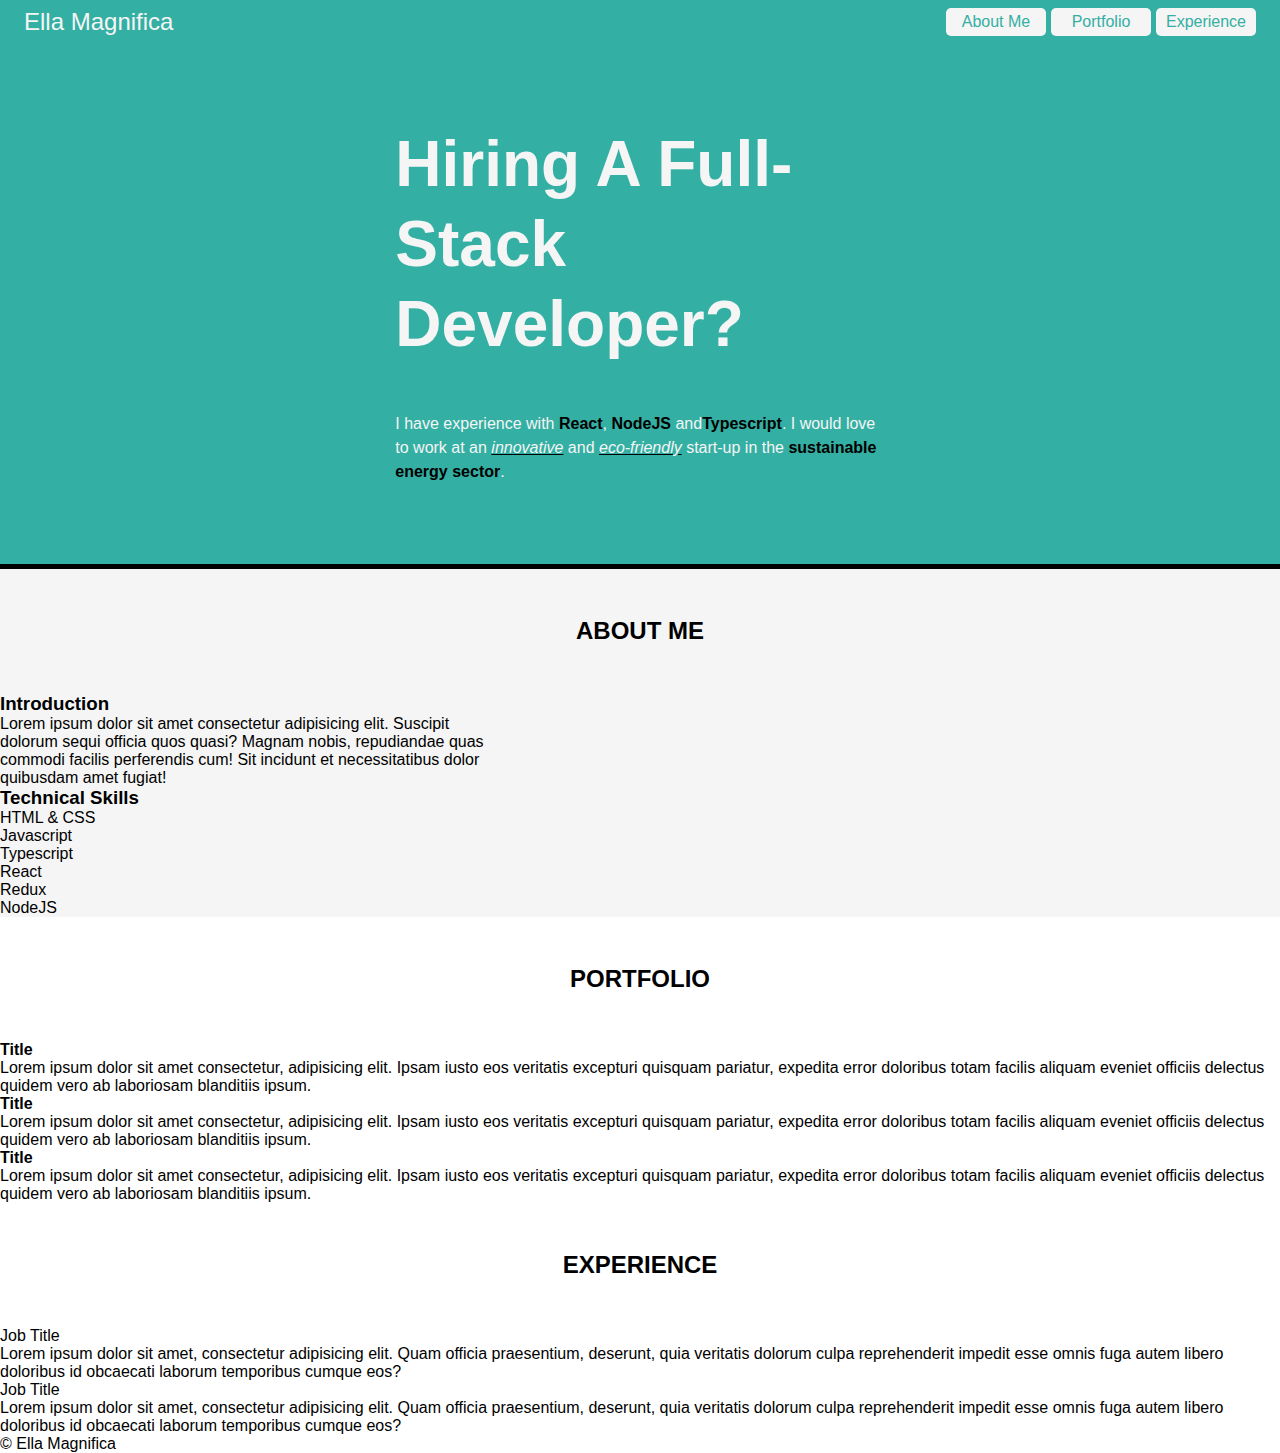
==== index.html @ ddaa3879 "Created header" ====
<!DOCTYPE html>
<html lang="en">
  <head>
    <meta charset="UTF-8" />
    <meta name="viewport" content="width=device-width, initial-scale=1.0" />
    <meta http-equiv="X-UA-Compatible" content="ie=edge" />
    <link rel="stylesheet" href="style.css">
    <title>Full Stack Portfolio</title>
  </head>
  <body>
    <header>
      <p class="name">Ella Magnifica</p>
      <nav>
        <div class="nav-element"><p class="main-nav-element"><a href="#" class="main-nav">About Me</a></p></div>
        <div class="nav-element"><p class="main-nav-element"><a href="#" class="main-nav">Portfolio</a></p></div>
        <div class="nav-element"><p class="main-nav-element"><a href="#" class="main-nav">Experience</a></p></div>
      </nav>
    </header>
    <main>
      <div class="header-center">
      <h1>Hiring A Full-Stack Developer?</h1>
      <p class="statement">
        I have experience with
        <strong>React</strong>,
        <strong>NodeJS</strong> and<strong>Typescript</strong>. I would love to
        work at an <em>innovative</em> and <em> eco-friendly</em> start-up in the
        <strong>sustainable energy sector</strong>.
      </p>
    </div>
    </main>
    <section class="about-me">
      <h2>ABOUT ME</h2>
      <div class="intro">
        <h3>Introduction</h3>
        <p class="intro-text">
          Lorem ipsum dolor sit amet consectetur adipisicing elit. Suscipit
          dolorum sequi officia quos quasi? Magnam nobis, repudiandae quas commodi
          facilis perferendis cum! Sit incidunt et necessitatibus dolor quibusdam
          amet fugiat!
        </p>
      </div>
      <h3>Technical Skills</h3>
      <ul>
        <li>HTML & CSS</li>
        <li>Javascript</li>
        <li>Typescript</li>

        <li>React</li>
        <li>Redux</li>
        <li>NodeJS</li>
      </ul>
    </section>
    <section class="portfolio">
      <h2>PORTFOLIO</h2>
      <div class="project1">
        <h4>Title</h4>
        <p class="project-info">
          Lorem ipsum dolor sit amet consectetur, adipisicing elit. Ipsam iusto
          eos veritatis excepturi quisquam pariatur, expedita error doloribus
          totam facilis aliquam eveniet officiis delectus quidem vero ab
          laboriosam blanditiis ipsum.
        </p>
        <a href="#" class="project-link"></a>
        <a href="#" class="github-link"></a>
      </div>

      <div class="project2">
        <h4>Title</h4>
        <p class="project-info">
          Lorem ipsum dolor sit amet consectetur, adipisicing elit. Ipsam iusto
          eos veritatis excepturi quisquam pariatur, expedita error doloribus
          totam facilis aliquam eveniet officiis delectus quidem vero ab
          laboriosam blanditiis ipsum.
        </p>
        <a href="#" class="project-link"></a>
        <a href="#" class="github-link"></a>
      </div>
      <div class="project3">
        <h4>Title</h4>
        <p class="project-info">
          Lorem ipsum dolor sit amet consectetur, adipisicing elit. Ipsam iusto
          eos veritatis excepturi quisquam pariatur, expedita error doloribus
          totam facilis aliquam eveniet officiis delectus quidem vero ab
          laboriosam blanditiis ipsum.
        </p>
        <a href="#" class="project-link"></a>
        <a href="#" class="github-link"></a>
      </div>
    </section>
    <section class="experience">
      <h2>EXPERIENCE</h2>
      <p class="job-title">Job Title</p>
      <p class="job-info">
        Lorem ipsum dolor sit amet, consectetur adipisicing elit. Quam officia
        praesentium, deserunt, quia veritatis dolorum culpa reprehenderit
        impedit esse omnis fuga autem libero doloribus id obcaecati laborum
        temporibus cumque eos?
      </p>
      <p class="job-title">Job Title</p>
      <p class="job-info">
        Lorem ipsum dolor sit amet, consectetur adipisicing elit. Quam officia
        praesentium, deserunt, quia veritatis dolorum culpa reprehenderit
        impedit esse omnis fuga autem libero doloribus id obcaecati laborum
        temporibus cumque eos?
      </p>
    </section>
    <footer>
      &#169 Ella Magnifica

    </footer>
  </body>
</html>
---- style.css ----
* {
  margin: 0;
  padding: 0;
  box-sizing: border-box;
}

body {
  min-height: 100vh;
  font-family: sans-serif;
}

header {
  background-color: rgb(51, 175, 163);
  color: whitesmoke;
  display: grid;
  grid-template-columns: 200px 1fr;
  grid-gap: 10px;
}

header p.name {
  padding: 0.5rem;
  margin-left: 1rem;
  font-size: 1.5rem;
}

header nav {
  display: grid;
  grid-template-columns: 100px 100px 100px;
  justify-content: right;
  padding: 0.5rem;
  margin-right: 1rem;
  grid-gap: 5px;
}

header nav .nav-element {
  display: inline-block;
  background-color: whitesmoke;
  border-radius: 5px;
}

header nav .nav-element p.main-nav-element {
  text-align: center;
}

header nav .nav-element p.main-nav-element a.main-nav {
  display: block;
  text-decoration: none;
  padding: 0.3rem;

  color: rgb(51, 175, 163);
}

main {
  background-color: rgb(51, 175, 163);
  color: whitesmoke;
  border-bottom: 5px black solid;
}

main .header-center {
  margin: auto;
  width: 55ch;
}

main h1 {
  font-size: 4rem;
  line-height: 5rem;
  padding-top: 5rem;
}

main p.statement {
  width: 55ch;
  margin: 3rem 0 5rem 0;
  line-height: 1.5rem;
}

main p.statement strong {
  color: black;
}

main p.statement em {
  text-decoration: underline;
  text-decoration-color: black;
}

section.about-me {
  background-color: whitesmoke;
}

h2 {
  text-align: center;
  padding: 3rem;
}

section.about-me .intro {
  margin: auto;
}

section.about-me .intro h3 {
}

section.about-me .intro .intro-text {
  width: 55ch;
}
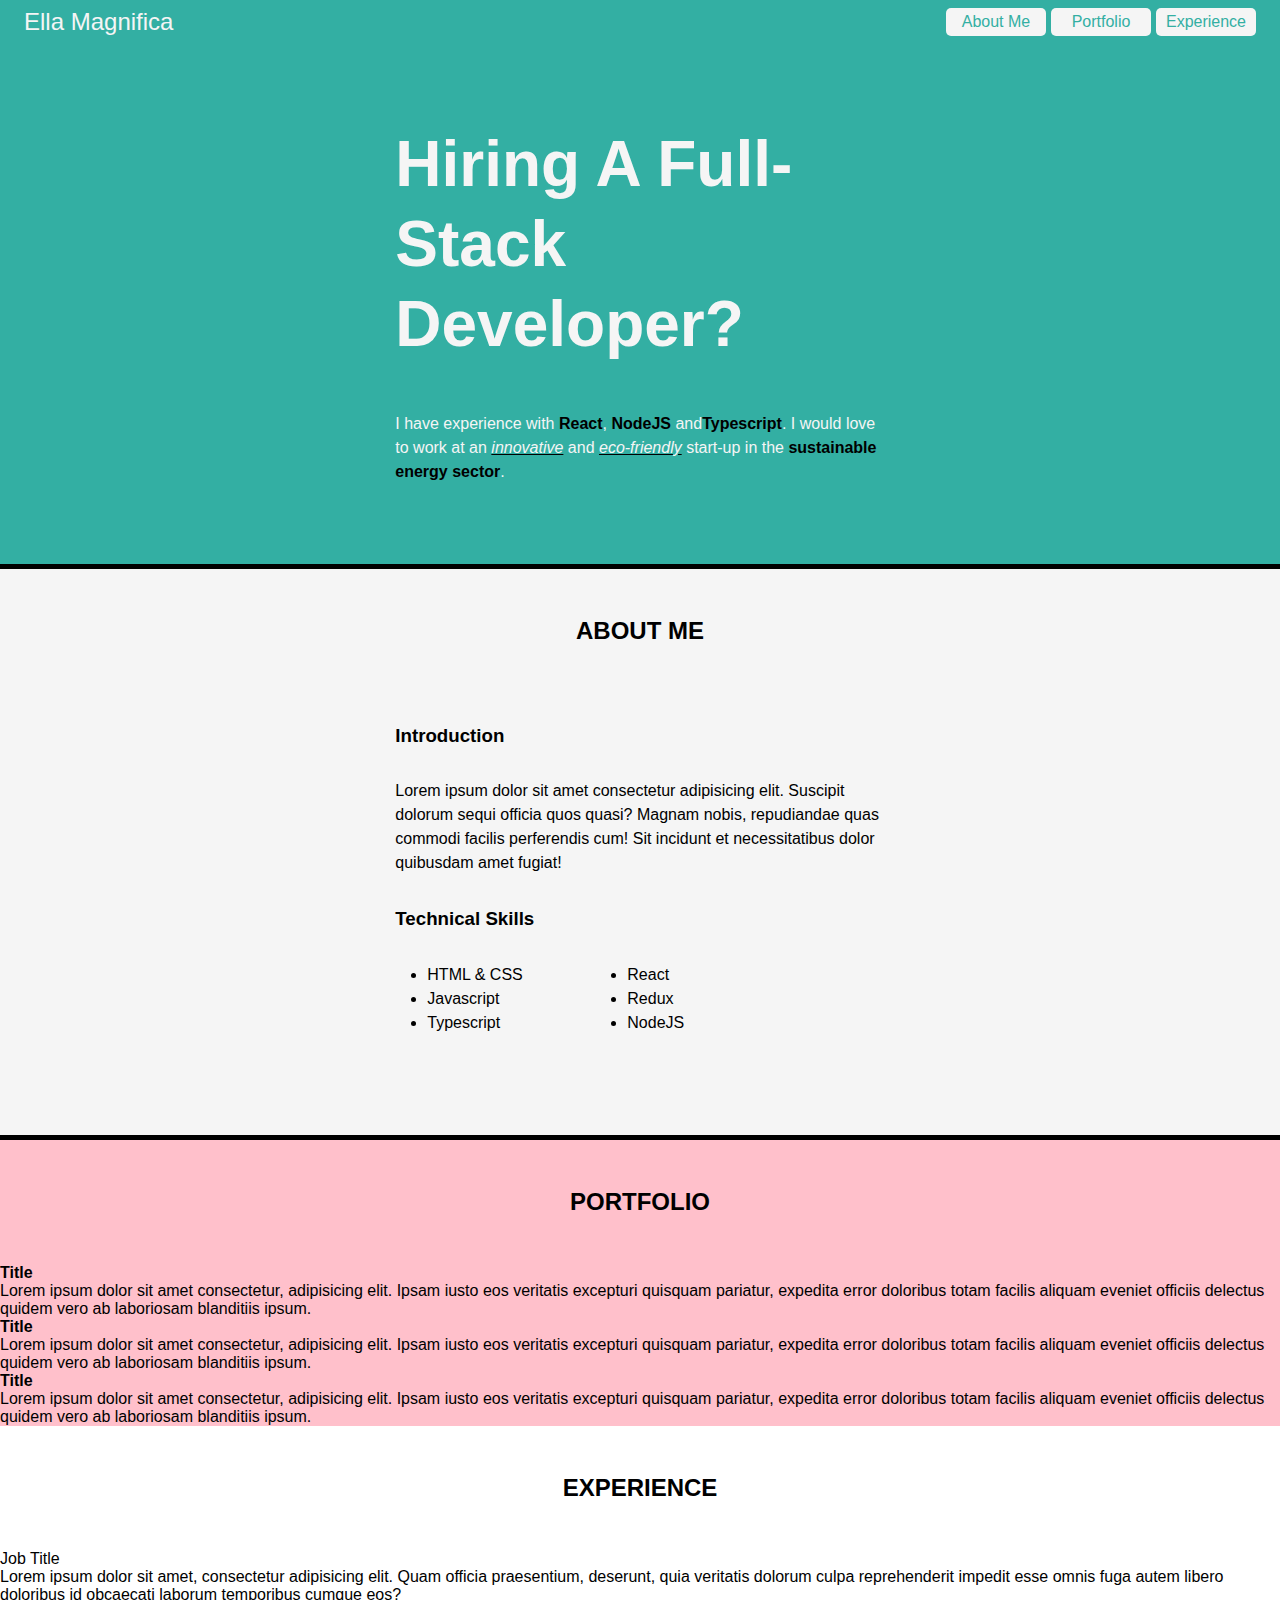
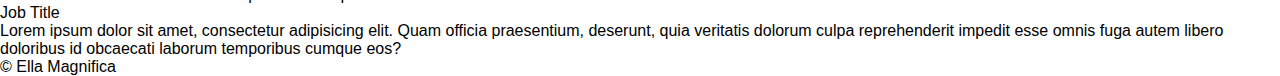
==== commit 0981ab4d: "Completed skills section" ====
--- a/index.html
+++ b/index.html
@@ -39,19 +39,30 @@
           amet fugiat!
         </p>
       </div>
-      <h3>Technical Skills</h3>
-      <ul>
-        <li>HTML & CSS</li>
-        <li>Javascript</li>
-        <li>Typescript</li>
-
-        <li>React</li>
-        <li>Redux</li>
-        <li>NodeJS</li>
-      </ul>
+      <div class="skills">
+        <h3>Technical Skills</h3>
+        <div class="tech-skills-container">
+          <div class="front-end">
+            <ul>
+              <li>HTML & CSS</li>
+              <li>Javascript</li>
+              <li>Typescript</li>
+            </ul>
+          </div>
+          <div class="back-end">
+            <ul>
+              <li>React</li>
+              <li>Redux</li>
+              <li>NodeJS</li>
+            </ul>
+          </div>
+        <div>
+      </div>
+    </div>
     </section>
     <section class="portfolio">
       <h2>PORTFOLIO</h2>
+      <div class="projects">
       <div class="project1">
         <h4>Title</h4>
         <p class="project-info">
@@ -86,6 +97,7 @@
         <a href="#" class="project-link"></a>
         <a href="#" class="github-link"></a>
       </div>
+    </div>
     </section>
     <section class="experience">
       <h2>EXPERIENCE</h2>
--- a/style.css
+++ b/style.css
@@ -8,6 +8,8 @@
   min-height: 100vh;
   font-family: sans-serif;
 }
+
+/* HEADER */
 
 header {
   background-color: rgb(51, 175, 163);
@@ -50,6 +52,8 @@
   color: rgb(51, 175, 163);
 }
 
+/* MAIN */
+
 main {
   background-color: rgb(51, 175, 163);
   color: whitesmoke;
@@ -84,6 +88,7 @@
 
 section.about-me {
   background-color: whitesmoke;
+  border-bottom: solid black 5px;
 }
 
 h2 {
@@ -93,11 +98,33 @@
 
 section.about-me .intro {
   margin: auto;
+  width: 55ch;
 }
 
-section.about-me .intro h3 {
+h3 {
+  margin: 2rem 0 2rem 0;
 }
 
 section.about-me .intro .intro-text {
   width: 55ch;
+  line-height: 1.5rem;
 }
+
+section.about-me .skills {
+  margin: auto;
+  width: 55ch;
+  line-height: 1.5rem;
+}
+
+section.about-me .skills .tech-skills-container {
+  display: grid;
+  grid-template-columns: 100px 100px;
+  grid-gap: 100px;
+  margin-left: 2rem;
+  line-height: 1.5rem;
+}
+
+/* PORTFOLIO */
+section.portfolio {
+  background-color: pink;
+}
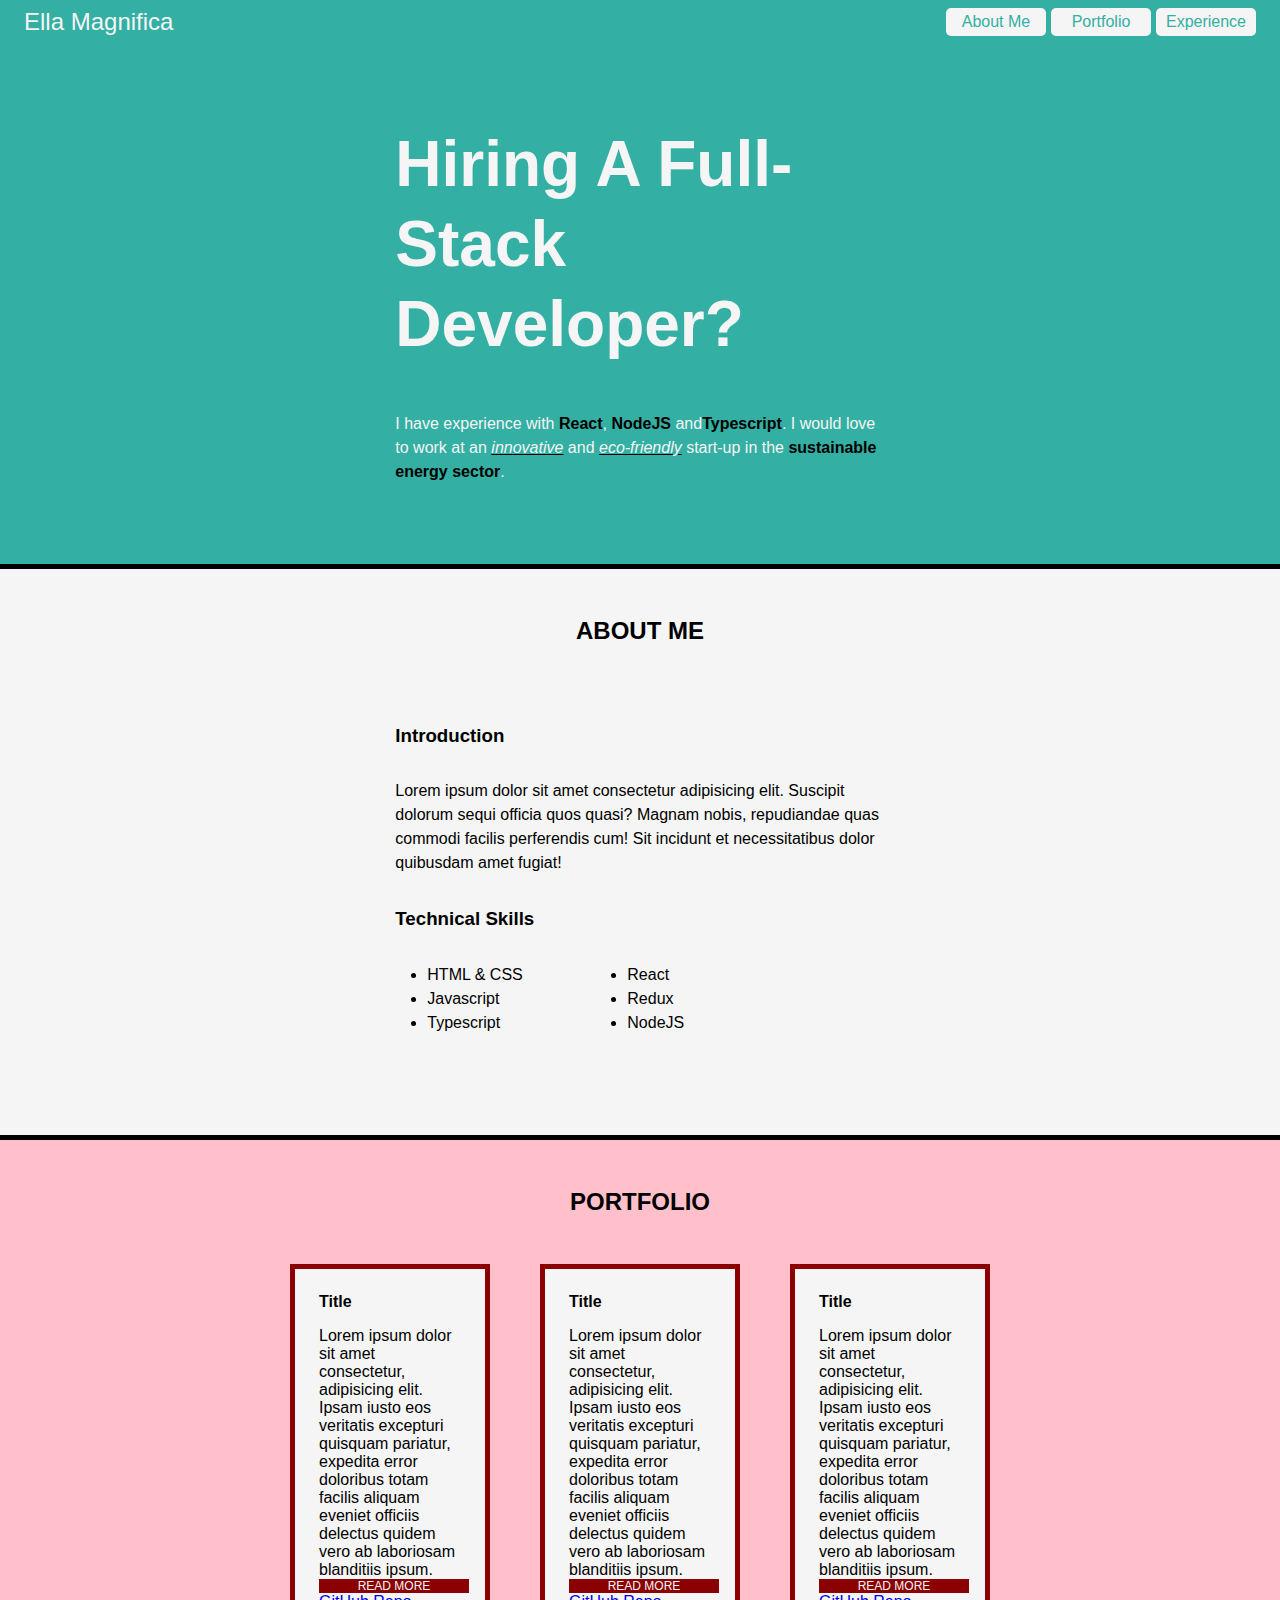
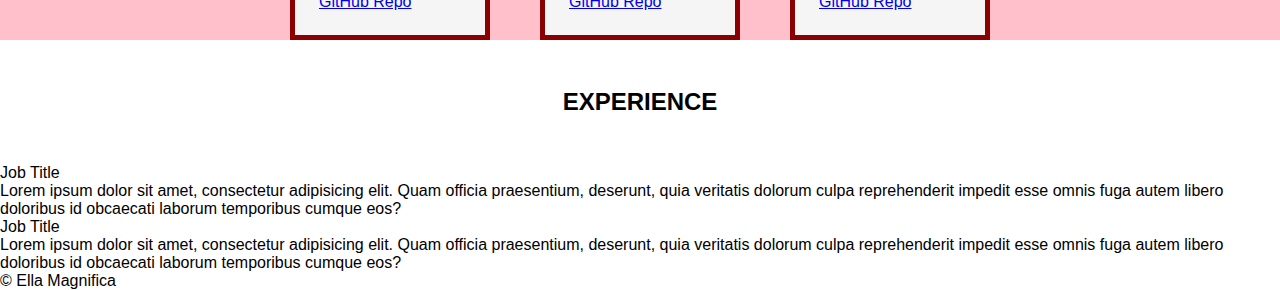
==== commit c6aeb456: "completed projects layout" ====
--- a/index.html
+++ b/index.html
@@ -71,8 +71,8 @@
           totam facilis aliquam eveniet officiis delectus quidem vero ab
           laboriosam blanditiis ipsum.
         </p>
-        <a href="#" class="project-link"></a>
-        <a href="#" class="github-link"></a>
+        <p><a class="project-link" href="#">READ MORE</a></p>
+        <a class="github-link" href="#" >GitHub Repo</a>
       </div>
 
       <div class="project2">
@@ -83,8 +83,8 @@
           totam facilis aliquam eveniet officiis delectus quidem vero ab
           laboriosam blanditiis ipsum.
         </p>
-        <a href="#" class="project-link"></a>
-        <a href="#" class="github-link"></a>
+        <p><a class="project-link" href="#">READ MORE</a></p>
+        <a class="github-link" href="#">GitHub Repo</a>
       </div>
       <div class="project3">
         <h4>Title</h4>
@@ -94,8 +94,8 @@
           totam facilis aliquam eveniet officiis delectus quidem vero ab
           laboriosam blanditiis ipsum.
         </p>
-        <a href="#" class="project-link"></a>
-        <a href="#" class="github-link"></a>
+        <p><a class="project-link" href="#" ">READ MORE</a></p>
+        <a class="github-link" href="#" >GitHub Repo</a>
       </div>
     </div>
     </section>
--- a/style.css
+++ b/style.css
@@ -128,3 +128,41 @@
 section.portfolio {
   background-color: pink;
 }
+
+section.portfolio .projects {
+  display: grid;
+  grid-template-columns: 200px 200px 200px;
+  grid-gap: 50px;
+  margin: auto;
+  width: 700px;
+}
+
+section.portfolio .projects .project1,
+section.portfolio .projects .project2,
+section.portfolio .projects .project3 {
+  border: solid darkred 5px;
+  padding: 1.5rem;
+  background-color: whitesmoke;
+}
+
+h4 {
+  text-align: left;
+  margin-bottom: 1rem;
+}
+
+section.portfolio .projects .project1 p a.project-link,
+section.portfolio .projects .project2 p a.project-link,
+section.portfolio .projects .project3 p a.project-link {
+  text-align: center;
+}
+
+section.portfolio .projects .project1 a.project-link,
+section.portfolio .projects .project2 a.project-link,
+section.portfolio .projects .project3 a.project-link {
+  display: block;
+  width: 150px;
+  background-color: darkred;
+  color: whitesmoke;
+  text-decoration: none;
+  font-size: 0.75rem;
+}
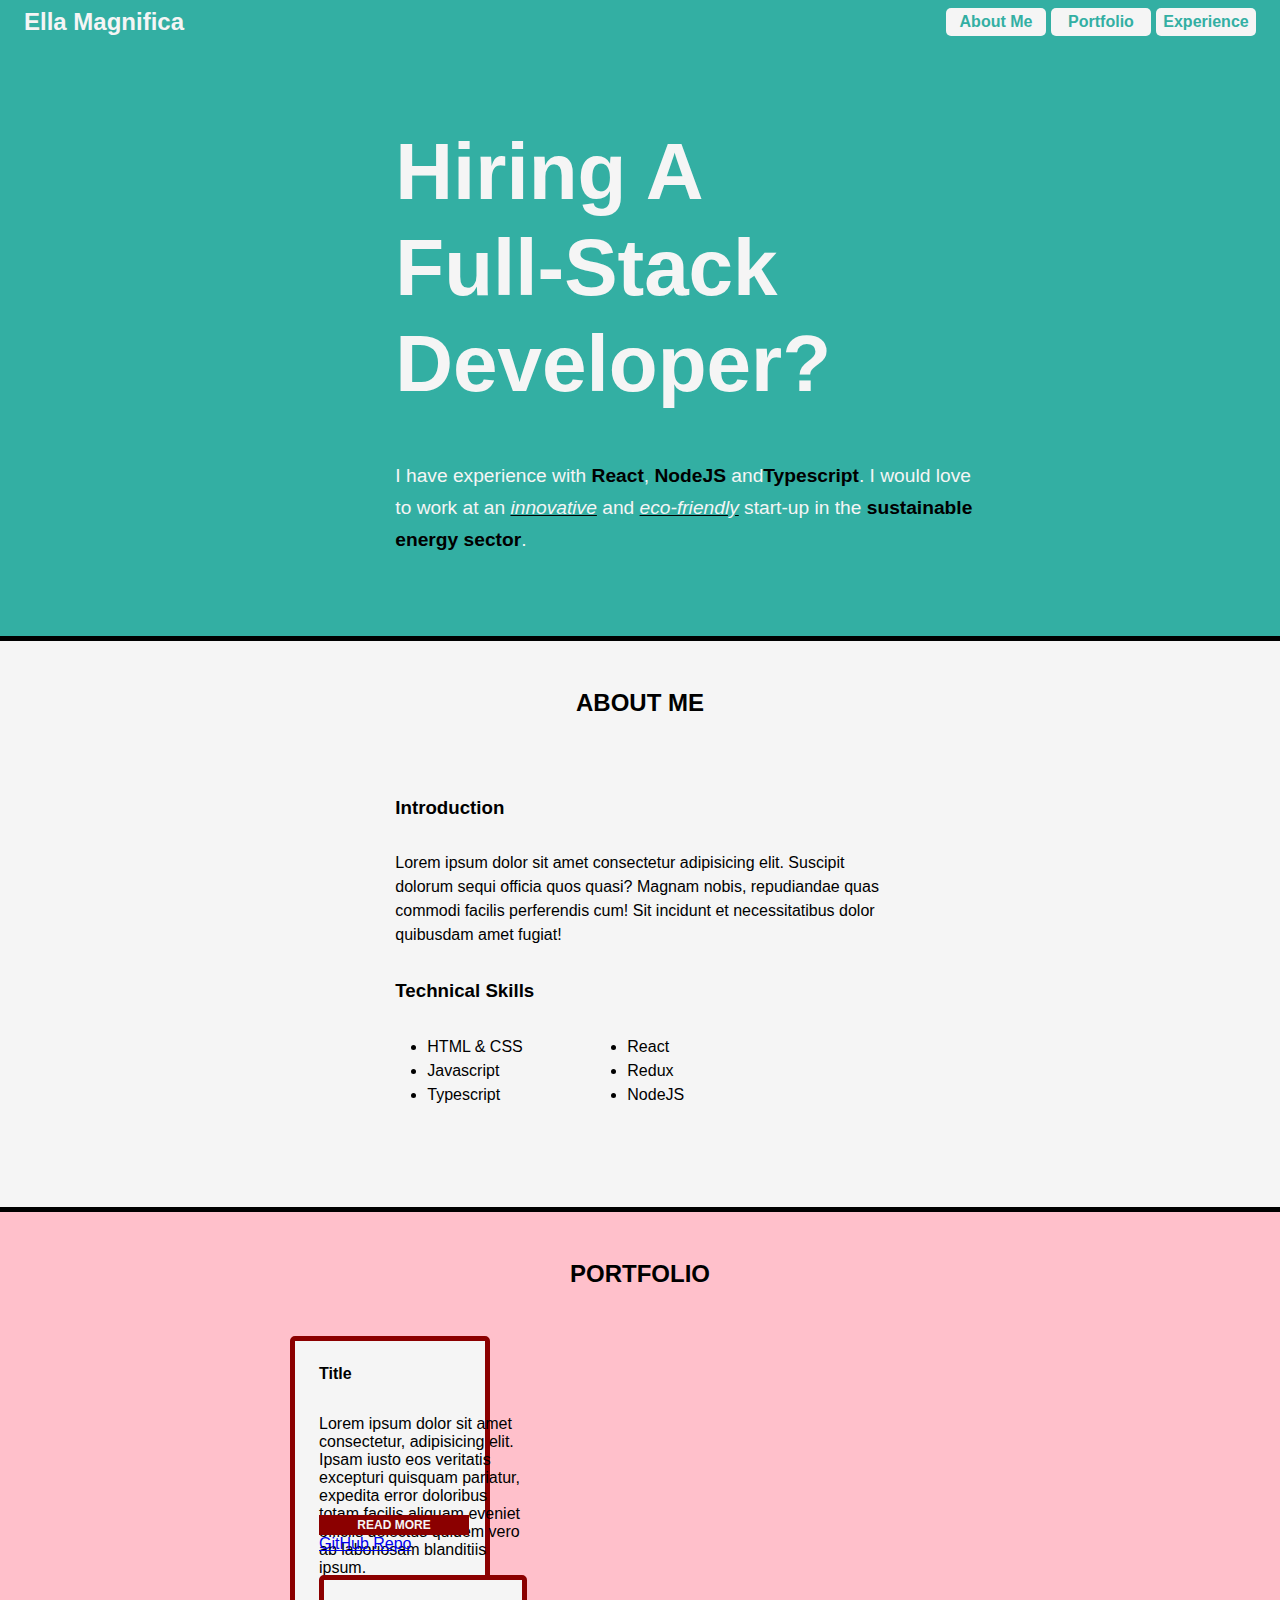
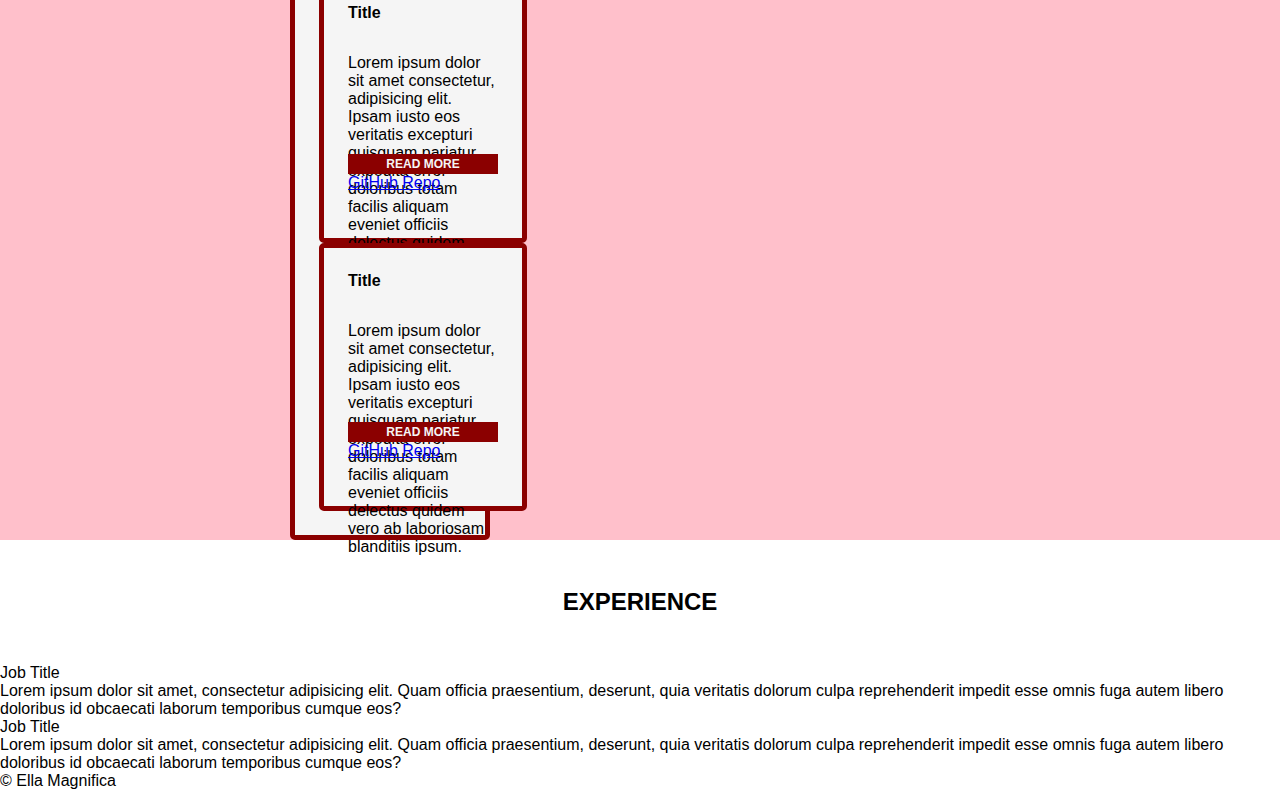
==== commit 65f2ead5: "Created grids in project cards" ====
--- a/index.html
+++ b/index.html
@@ -63,41 +63,61 @@
     <section class="portfolio">
       <h2>PORTFOLIO</h2>
       <div class="projects">
-      <div class="project1">
-        <h4>Title</h4>
-        <p class="project-info">
-          Lorem ipsum dolor sit amet consectetur, adipisicing elit. Ipsam iusto
-          eos veritatis excepturi quisquam pariatur, expedita error doloribus
-          totam facilis aliquam eveniet officiis delectus quidem vero ab
-          laboriosam blanditiis ipsum.
-        </p>
-        <p><a class="project-link" href="#">READ MORE</a></p>
-        <a class="github-link" href="#" >GitHub Repo</a>
+        <div class="project1">
+          <div class="project-title">
+            <h4>Title</h4>
+          </div>
+          <div class="project-blurb">
+            <p class="project-info">
+              Lorem ipsum dolor sit amet consectetur, adipisicing elit. Ipsam iusto
+              eos veritatis excepturi quisquam pariatur, expedita error doloribus
+              totam facilis aliquam eveniet officiis delectus quidem vero ab
+              laboriosam blanditiis ipsum.
+            </p>
+          </div>
+          <div class="project-links">
+            <p><a class="project-link" href="#">READ MORE</a></p>
+            <a class="github-link" href="#" >GitHub Repo</a>
+          <div>
+        </div>
+        </div>
+        <div class="project2">
+            <div class="project-title">
+              <h4>Title</h4>
+            </div>
+            <div class="project-blurb">
+              <p class="project-info">
+              Lorem ipsum dolor sit amet consectetur, adipisicing elit. Ipsam iusto
+              eos veritatis excepturi quisquam pariatur, expedita error doloribus
+              totam facilis aliquam eveniet officiis delectus quidem vero ab
+              laboriosam blanditiis ipsum.
+              </p>
+            </div>
+            <div class="project-links">
+              <p><a class="project-link" href="#">READ MORE</a></p>
+              <a class="github-link" href="#">GitHub Repo</a>
+            </div>
+          
+        </div>
+        <div class="project3">
+            <div class="project-title">
+              <h4>Title</h4>
+            </div>
+            <div class="project-blurb">
+              <p class="project-info">
+                Lorem ipsum dolor sit amet consectetur, adipisicing elit. Ipsam iusto
+                eos veritatis excepturi quisquam pariatur, expedita error doloribus
+                totam facilis aliquam eveniet officiis delectus quidem vero ab
+                laboriosam blanditiis ipsum.
+              </p>
+            </div>
+            <div class="project-links">
+              <p><a class="project-link" href="#" ">READ MORE</a></p>
+              <a class="github-link" href="#" >GitHub Repo</a>
+            </div>
+        </div>
+       </div>
       </div>
-
-      <div class="project2">
-        <h4>Title</h4>
-        <p class="project-info">
-          Lorem ipsum dolor sit amet consectetur, adipisicing elit. Ipsam iusto
-          eos veritatis excepturi quisquam pariatur, expedita error doloribus
-          totam facilis aliquam eveniet officiis delectus quidem vero ab
-          laboriosam blanditiis ipsum.
-        </p>
-        <p><a class="project-link" href="#">READ MORE</a></p>
-        <a class="github-link" href="#">GitHub Repo</a>
-      </div>
-      <div class="project3">
-        <h4>Title</h4>
-        <p class="project-info">
-          Lorem ipsum dolor sit amet consectetur, adipisicing elit. Ipsam iusto
-          eos veritatis excepturi quisquam pariatur, expedita error doloribus
-          totam facilis aliquam eveniet officiis delectus quidem vero ab
-          laboriosam blanditiis ipsum.
-        </p>
-        <p><a class="project-link" href="#" ">READ MORE</a></p>
-        <a class="github-link" href="#" >GitHub Repo</a>
-      </div>
-    </div>
     </section>
     <section class="experience">
       <h2>EXPERIENCE</h2>
--- a/style.css
+++ b/style.css
@@ -23,6 +23,7 @@
   padding: 0.5rem;
   margin-left: 1rem;
   font-size: 1.5rem;
+  font-weight: bold;
 }
 
 header nav {
@@ -50,6 +51,7 @@
   padding: 0.3rem;
 
   color: rgb(51, 175, 163);
+  font-weight: bold;
 }
 
 /* MAIN */
@@ -66,15 +68,16 @@
 }
 
 main h1 {
-  font-size: 4rem;
-  line-height: 5rem;
+  font-size: 5rem;
+  line-height: 6rem;
   padding-top: 5rem;
 }
 
 main p.statement {
   width: 55ch;
   margin: 3rem 0 5rem 0;
-  line-height: 1.5rem;
+  line-height: 2rem;
+  font-size: 1.2rem;
 }
 
 main p.statement strong {
@@ -137,12 +140,28 @@
   width: 700px;
 }
 
+section.portfolio .projects .project1 {
+  display: grid;
+  grid-template-rows: 50px 100px 60px;
+}
+
+section.portfolio .projects .project2 {
+  display: grid;
+  grid-template-rows: 50px 100px 60px;
+}
+
+section.portfolio .projects .project3 {
+  display: grid;
+  grid-template-rows: 50px 100px 60px;
+}
+
 section.portfolio .projects .project1,
 section.portfolio .projects .project2,
 section.portfolio .projects .project3 {
   border: solid darkred 5px;
   padding: 1.5rem;
   background-color: whitesmoke;
+  border-radius: 5px;
 }
 
 h4 {
@@ -165,4 +184,6 @@
   color: whitesmoke;
   text-decoration: none;
   font-size: 0.75rem;
+  padding: 0.2rem;
+  font-weight: bold;
 }
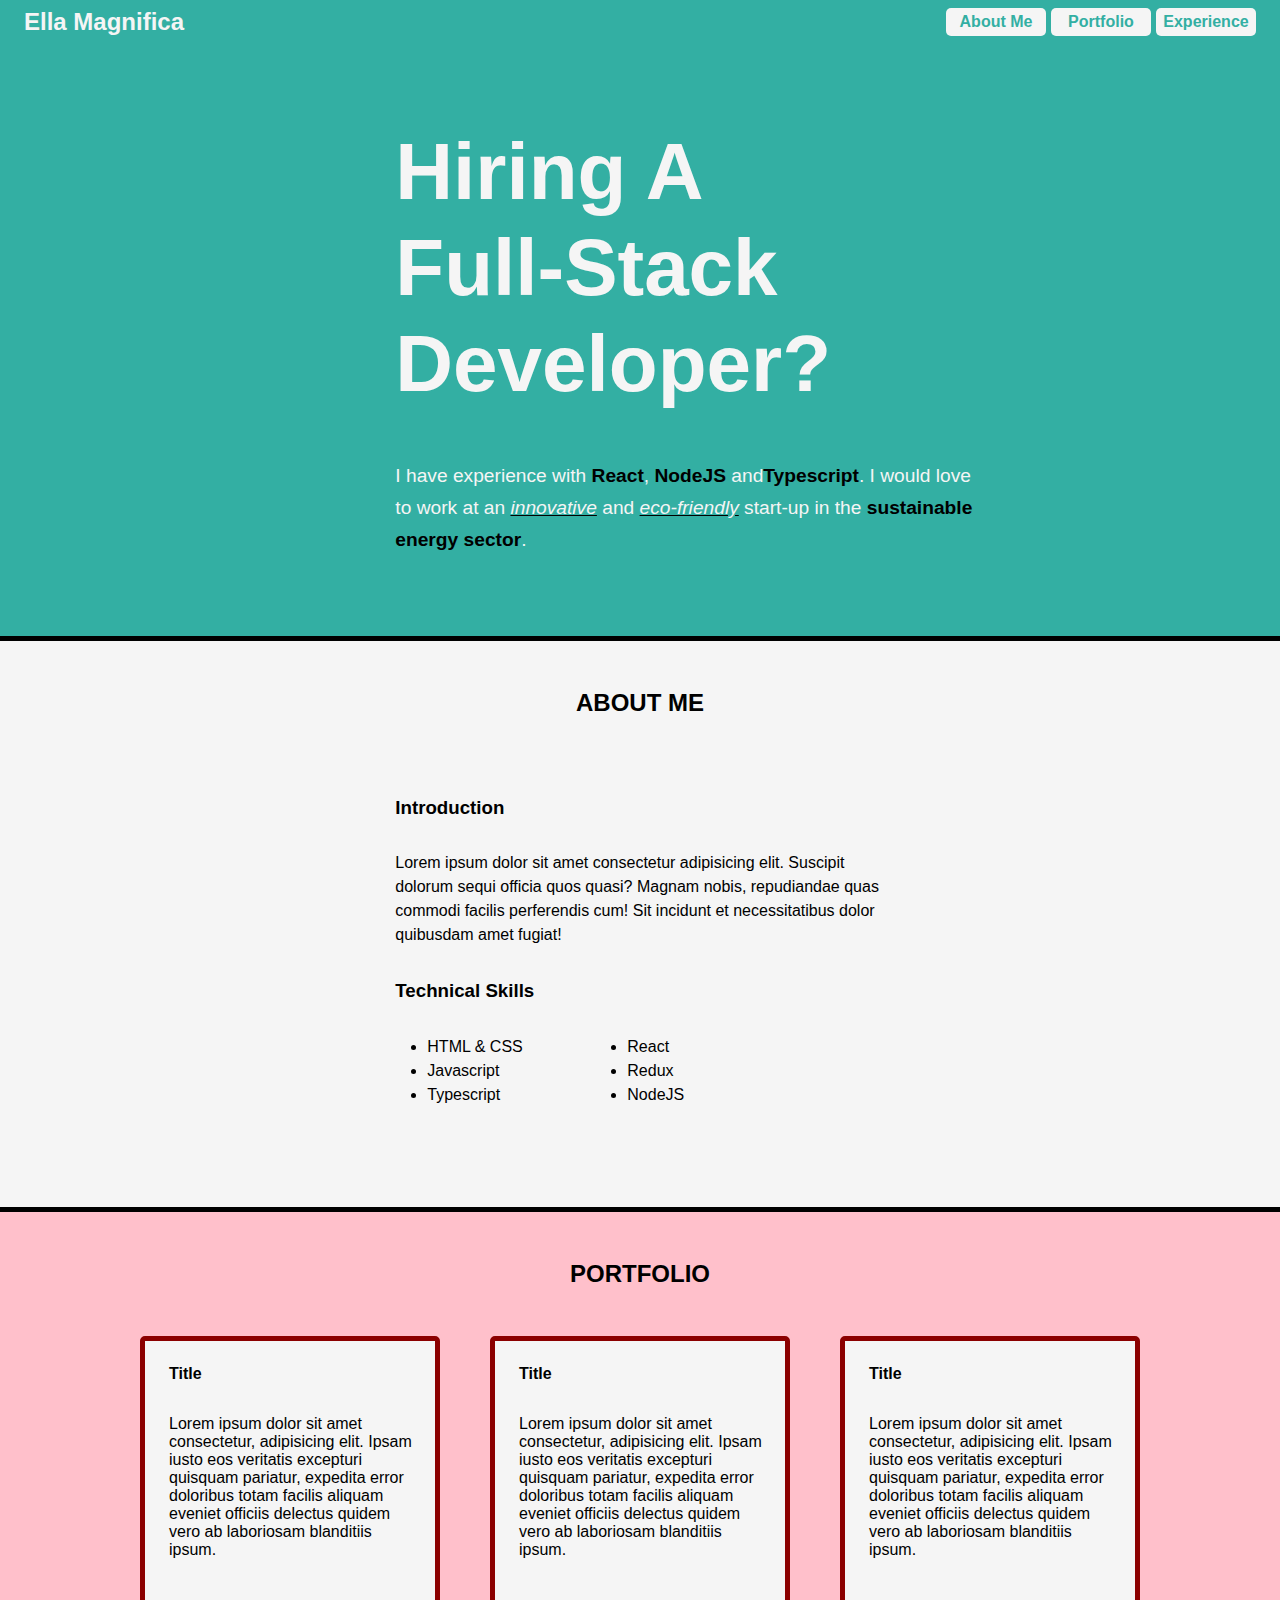
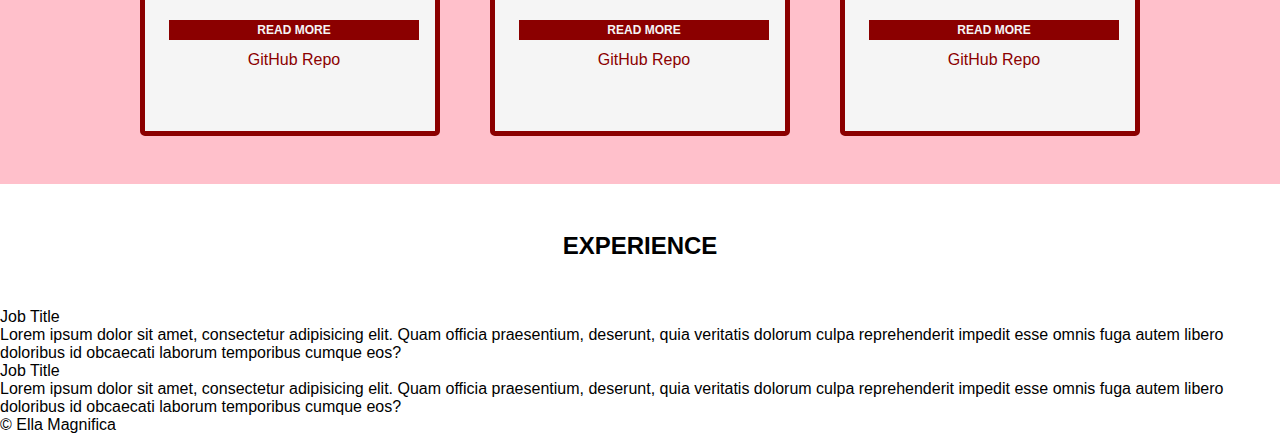
==== commit 468b0865: "Completed project cards styling" ====
--- a/index.html
+++ b/index.html
@@ -76,10 +76,13 @@
             </p>
           </div>
           <div class="project-links">
-            <p><a class="project-link" href="#">READ MORE</a></p>
-            <a class="github-link" href="#" >GitHub Repo</a>
-          <div>
-        </div>
+            <div class="project">
+              <p><a class="project-link" href="#">READ MORE</a></p>
+            </div>
+            <div class="github">
+              <p><a class="github-link" href="#" >GitHub Repo</a></p>
+            </div>
+          </div>
         </div>
         <div class="project2">
             <div class="project-title">
@@ -94,10 +97,13 @@
               </p>
             </div>
             <div class="project-links">
-              <p><a class="project-link" href="#">READ MORE</a></p>
-              <a class="github-link" href="#">GitHub Repo</a>
+              <div class="project">
+                <p><a class="project-link" href="#">READ MORE</a></p>
+              </div>
+              <div class="github">
+                <p><a class="github-link" href="#">GitHub Repo</a></p>
+              </div>
             </div>
-          
         </div>
         <div class="project3">
             <div class="project-title">
@@ -112,11 +118,14 @@
               </p>
             </div>
             <div class="project-links">
-              <p><a class="project-link" href="#" ">READ MORE</a></p>
-              <a class="github-link" href="#" >GitHub Repo</a>
+              <div class="project">
+                <p><a class="project-link" href="#" ">READ MORE</a></p>
+              </div>
+              <div class="github">
+                <p><a class="github-link" href="#" >GitHub Repo</a></p>
+              </div>
             </div>
         </div>
-       </div>
       </div>
     </section>
     <section class="experience">
@@ -138,7 +147,6 @@
     </section>
     <footer>
       &#169 Ella Magnifica
-
     </footer>
   </body>
 </html>
--- a/style.css
+++ b/style.css
@@ -134,25 +134,25 @@
 
 section.portfolio .projects {
   display: grid;
-  grid-template-columns: 200px 200px 200px;
+  grid-template-columns: 300px 300px 300px;
   grid-gap: 50px;
   margin: auto;
-  width: 700px;
+  width: 1000px;
 }
 
 section.portfolio .projects .project1 {
   display: grid;
-  grid-template-rows: 50px 100px 60px;
+  grid-template-rows: 50px 200px 60px;
 }
 
 section.portfolio .projects .project2 {
   display: grid;
-  grid-template-rows: 50px 100px 60px;
+  grid-template-rows: 50px 200px 60px;
 }
 
 section.portfolio .projects .project3 {
   display: grid;
-  grid-template-rows: 50px 100px 60px;
+  grid-template-rows: 50px 200px 60px;
 }
 
 section.portfolio .projects .project1,
@@ -162,6 +162,8 @@
   padding: 1.5rem;
   background-color: whitesmoke;
   border-radius: 5px;
+  height: 400px;
+  margin-bottom: 3rem;
 }
 
 h4 {
@@ -179,7 +181,7 @@
 section.portfolio .projects .project2 a.project-link,
 section.portfolio .projects .project3 a.project-link {
   display: block;
-  width: 150px;
+  width: 250px;
   background-color: darkred;
   color: whitesmoke;
   text-decoration: none;
@@ -187,3 +189,24 @@
   padding: 0.2rem;
   font-weight: bold;
 }
+
+section.portfolio .projects .project1 .project-links,
+section.portfolio .projects .project2 .project-links,
+section.portfolio .projects .project3 .project-links {
+  display: grid;
+  grid-template-rows: 30px 30px;
+  place-items: center;
+}
+
+section.portfolio .projects .project1 .project-links .github p,
+section.portfolio .projects .project2 .project-links .github p,
+section.portfolio .projects .project3 .project-links .github p {
+  margin: auto;
+}
+
+section.portfolio .projects .project1 .project-links .github p a.github-link,
+section.portfolio .projects .project2 .project-links .github p a.github-link,
+section.portfolio .projects .project3 .project-links .github p a.github-link {
+  color: darkred;
+  text-decoration: none;
+}
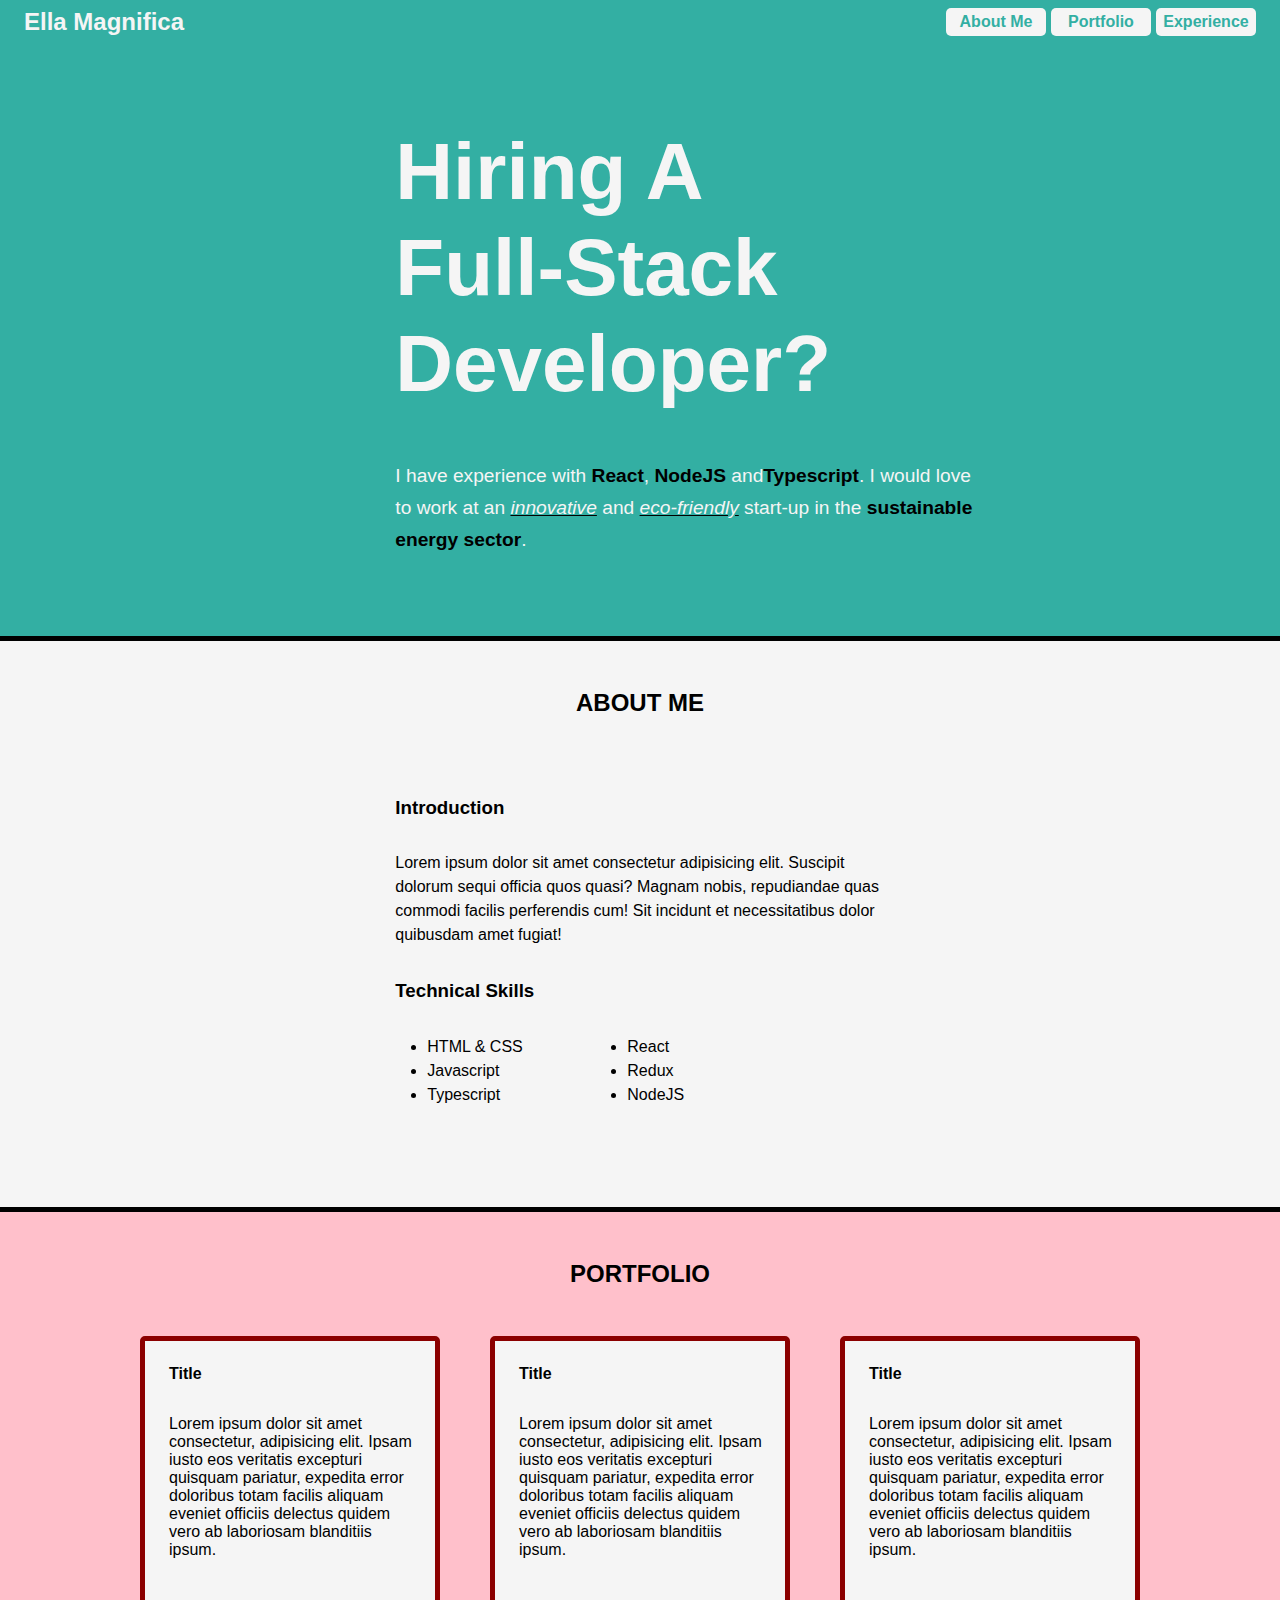
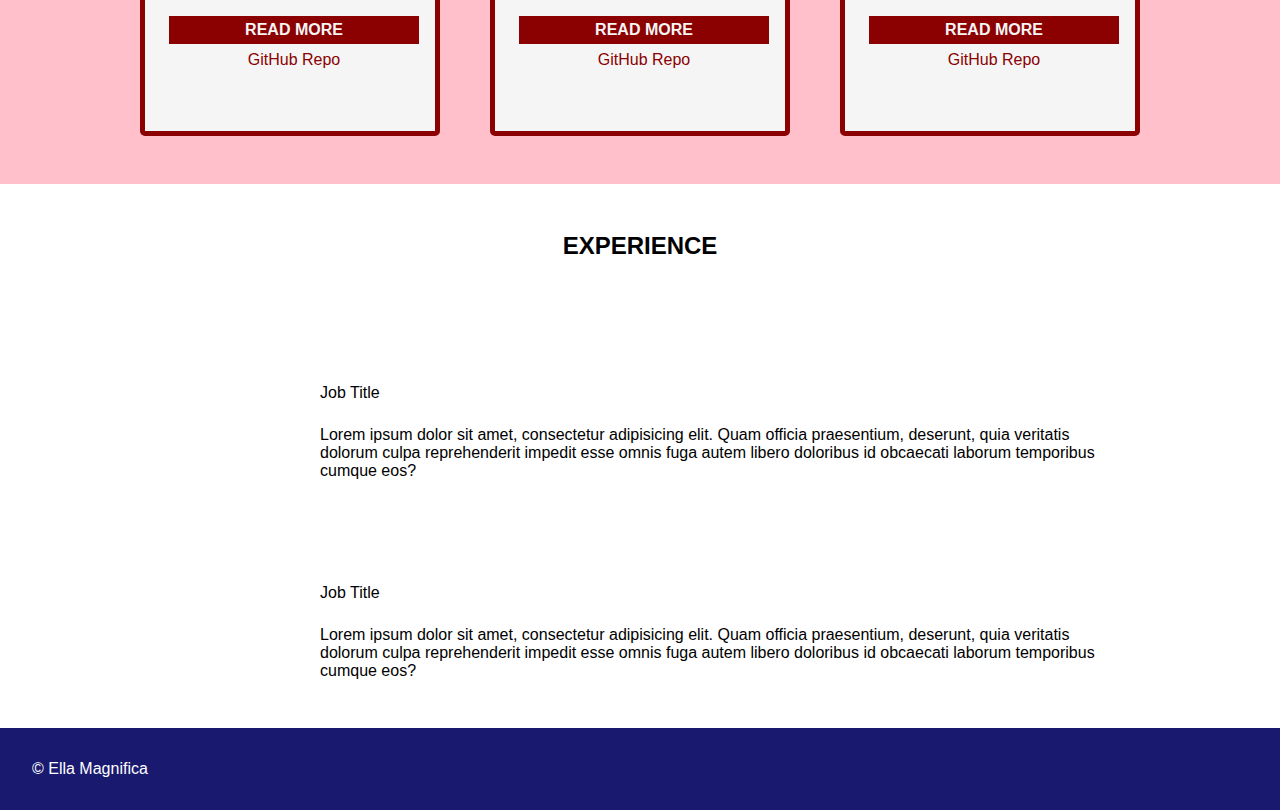
==== commit f28f9d5e: "Layout and styling completed" ====
--- a/index.html
+++ b/index.html
@@ -130,23 +130,29 @@
     </section>
     <section class="experience">
       <h2>EXPERIENCE</h2>
-      <p class="job-title">Job Title</p>
-      <p class="job-info">
-        Lorem ipsum dolor sit amet, consectetur adipisicing elit. Quam officia
-        praesentium, deserunt, quia veritatis dolorum culpa reprehenderit
-        impedit esse omnis fuga autem libero doloribus id obcaecati laborum
-        temporibus cumque eos?
-      </p>
-      <p class="job-title">Job Title</p>
-      <p class="job-info">
-        Lorem ipsum dolor sit amet, consectetur adipisicing elit. Quam officia
-        praesentium, deserunt, quia veritatis dolorum culpa reprehenderit
-        impedit esse omnis fuga autem libero doloribus id obcaecati laborum
-        temporibus cumque eos?
-      </p>
+      <div class="job">
+        <p class="job-title">Job Title</p>
+        <p class="job-info">
+          Lorem ipsum dolor sit amet, consectetur adipisicing elit. Quam officia
+          praesentium, deserunt, quia veritatis dolorum culpa reprehenderit
+          impedit esse omnis fuga autem libero doloribus id obcaecati laborum
+          temporibus cumque eos?
+        </p>
+      </div>
+      <div class="job">
+        <p class="job-title">Job Title</p>
+        <p class="job-info">
+          Lorem ipsum dolor sit amet, consectetur adipisicing elit. Quam officia
+          praesentium, deserunt, quia veritatis dolorum culpa reprehenderit
+          impedit esse omnis fuga autem libero doloribus id obcaecati laborum
+          temporibus cumque eos?
+        </p>
+      </div>
     </section>
     <footer>
-      &#169 Ella Magnifica
+      <div class="copyright">
+        <p>&#169 Ella Magnifica</p>
+      </div>
     </footer>
   </body>
 </html>
--- a/style.css
+++ b/style.css
@@ -185,8 +185,8 @@
   background-color: darkred;
   color: whitesmoke;
   text-decoration: none;
-  font-size: 0.75rem;
-  padding: 0.2rem;
+  font-size: 1rem;
+  padding: 0.3rem;
   font-weight: bold;
 }
 
@@ -210,3 +210,30 @@
   color: darkred;
   text-decoration: none;
 }
+
+section.experience {
+  display: grid;
+  grid-template-rows: 200px 200px;
+}
+
+section.experience .job {
+  margin-left: 20rem;
+  width: 800px;
+  padding-bottom: 3rem;
+}
+
+section.experience .job .job-title {
+  margin-bottom: 1.5rem;
+}
+
+section.experience p {
+}
+
+footer {
+  background-color: midnightblue;
+}
+
+footer .copyright p {
+  color: white;
+  padding: 2rem;
+}
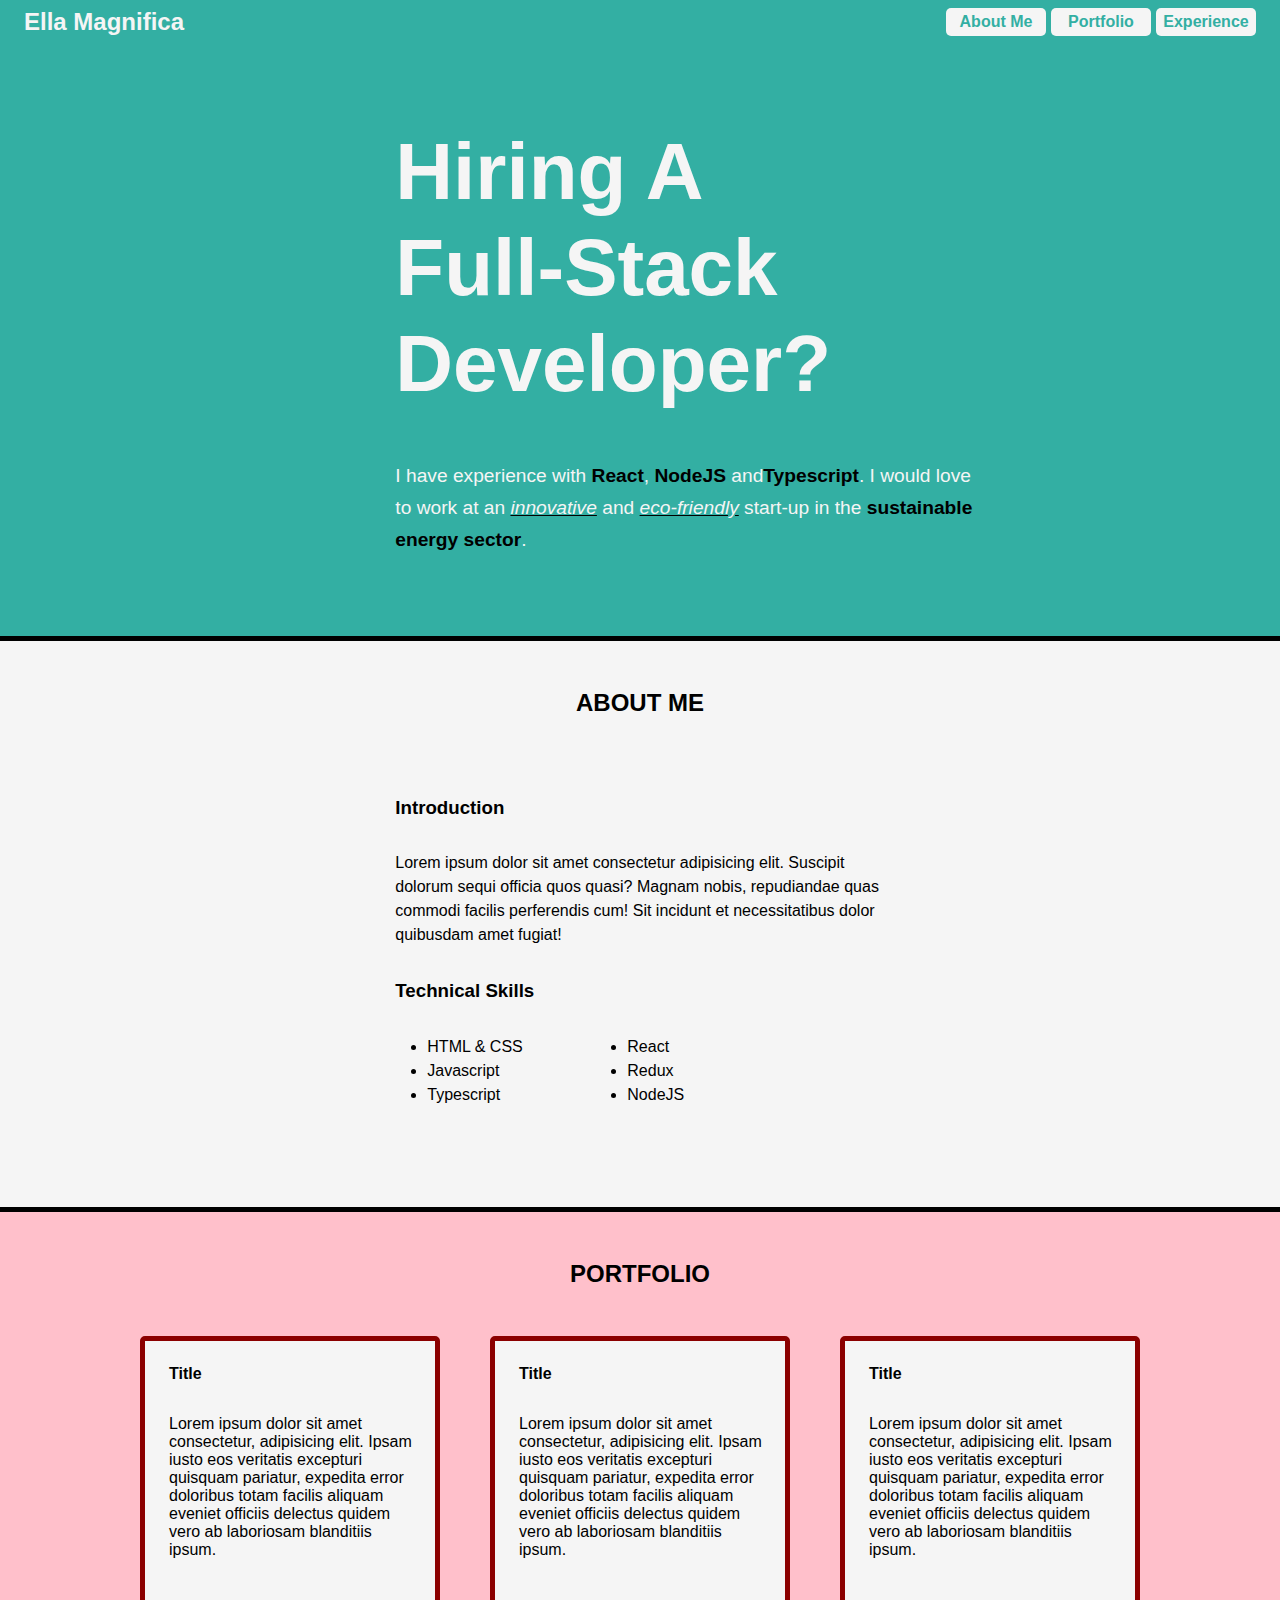
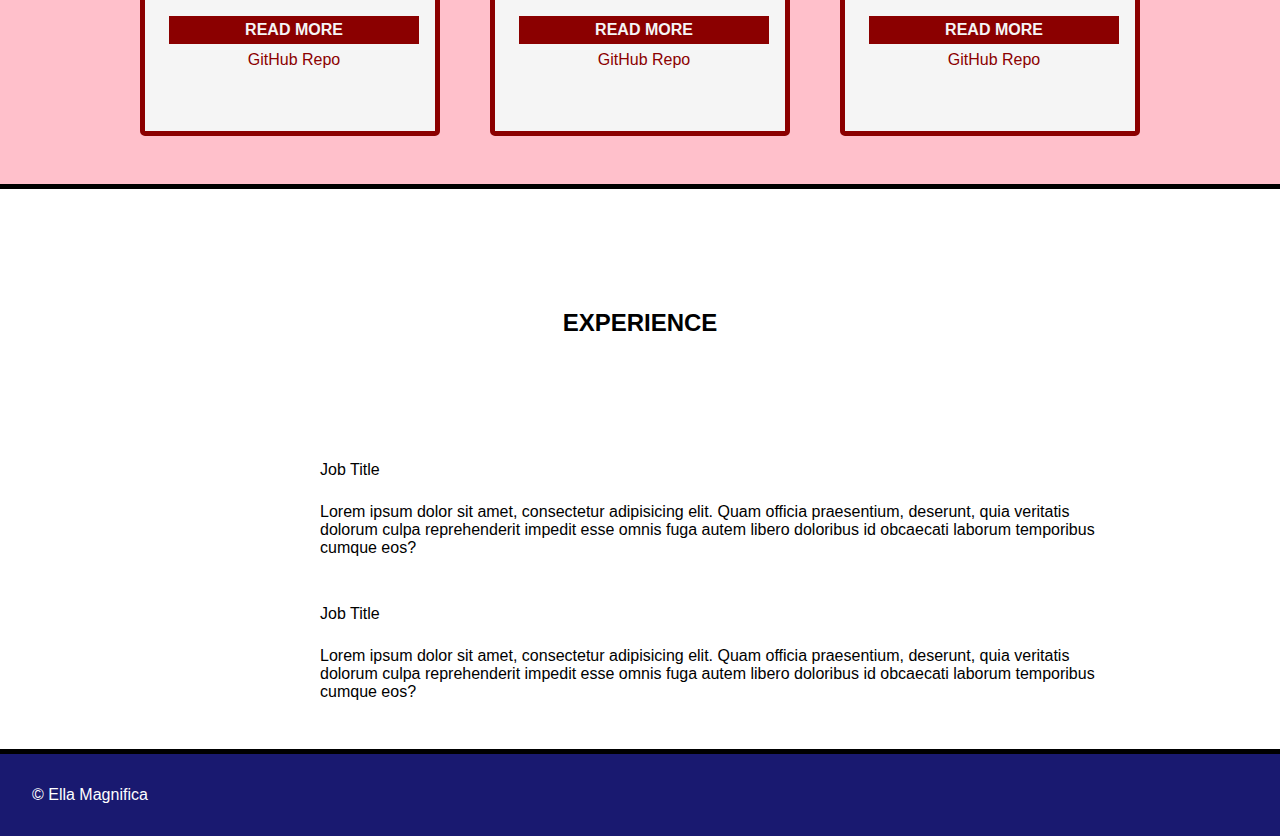
==== commit 4823e74f: "Added borders to sections" ====
--- a/index.html
+++ b/index.html
@@ -11,9 +11,9 @@
     <header>
       <p class="name">Ella Magnifica</p>
       <nav>
-        <div class="nav-element"><p class="main-nav-element"><a href="#" class="main-nav">About Me</a></p></div>
-        <div class="nav-element"><p class="main-nav-element"><a href="#" class="main-nav">Portfolio</a></p></div>
-        <div class="nav-element"><p class="main-nav-element"><a href="#" class="main-nav">Experience</a></p></div>
+        <div class="nav-element"><p class="main-nav-element"><a href="#about-me" class="main-nav">About Me</a></p></div>
+        <div class="nav-element"><p class="main-nav-element"><a href="#portfolio" class="main-nav">Portfolio</a></p></div>
+        <div class="nav-element"><p class="main-nav-element"><a href="#experience" class="main-nav">Experience</a></p></div>
       </nav>
     </header>
     <main>
@@ -28,7 +28,7 @@
       </p>
     </div>
     </main>
-    <section class="about-me">
+    <a id="about-me"><section class="about-me"></a>
       <h2>ABOUT ME</h2>
       <div class="intro">
         <h3>Introduction</h3>
@@ -60,7 +60,7 @@
       </div>
     </div>
     </section>
-    <section class="portfolio">
+    <a id="portfolio"><section class="portfolio"></a>
       <h2>PORTFOLIO</h2>
       <div class="projects">
         <div class="project1">
@@ -77,10 +77,10 @@
           </div>
           <div class="project-links">
             <div class="project">
-              <p><a class="project-link" href="#">READ MORE</a></p>
+              <p><a class="project-link" href="https://gkd3x.csb.app/">READ MORE</a></p>
             </div>
             <div class="github">
-              <p><a class="github-link" href="#" >GitHub Repo</a></p>
+              <p><a class="github-link" href="https://github.com/GK230" >GitHub Repo</a></p>
             </div>
           </div>
         </div>
@@ -98,10 +98,10 @@
             </div>
             <div class="project-links">
               <div class="project">
-                <p><a class="project-link" href="#">READ MORE</a></p>
+                <p><a class="project-link" href="https://w54pz.csb.app/">READ MORE</a></p>
               </div>
               <div class="github">
-                <p><a class="github-link" href="#">GitHub Repo</a></p>
+                <p><a class="github-link" href="https://github.com/GK230">GitHub Repo</a></p>
               </div>
             </div>
         </div>
@@ -119,16 +119,16 @@
             </div>
             <div class="project-links">
               <div class="project">
-                <p><a class="project-link" href="#" ">READ MORE</a></p>
+                <p><a class="project-link" href="https://2iw5k.csb.app/">READ MORE</a></p>
               </div>
               <div class="github">
-                <p><a class="github-link" href="#" >GitHub Repo</a></p>
+                <p><a class="github-link" href="https://github.com/GK230" >GitHub Repo</a></p>
               </div>
             </div>
         </div>
       </div>
     </section>
-    <section class="experience">
+    <a id="experience"><section class="experience"></a>
       <h2>EXPERIENCE</h2>
       <div class="job">
         <p class="job-title">Job Title</p>
--- a/style.css
+++ b/style.css
@@ -130,6 +130,7 @@
 /* PORTFOLIO */
 section.portfolio {
   background-color: pink;
+  border-bottom: black solid 5px;
 }
 
 section.portfolio .projects {
@@ -214,6 +215,8 @@
 section.experience {
   display: grid;
   grid-template-rows: 200px 200px;
+  margin-top: -8rem;
+  border-bottom: black solid 5px;
 }
 
 section.experience .job {
@@ -226,9 +229,6 @@
   margin-bottom: 1.5rem;
 }
 
-section.experience p {
-}
-
 footer {
   background-color: midnightblue;
 }
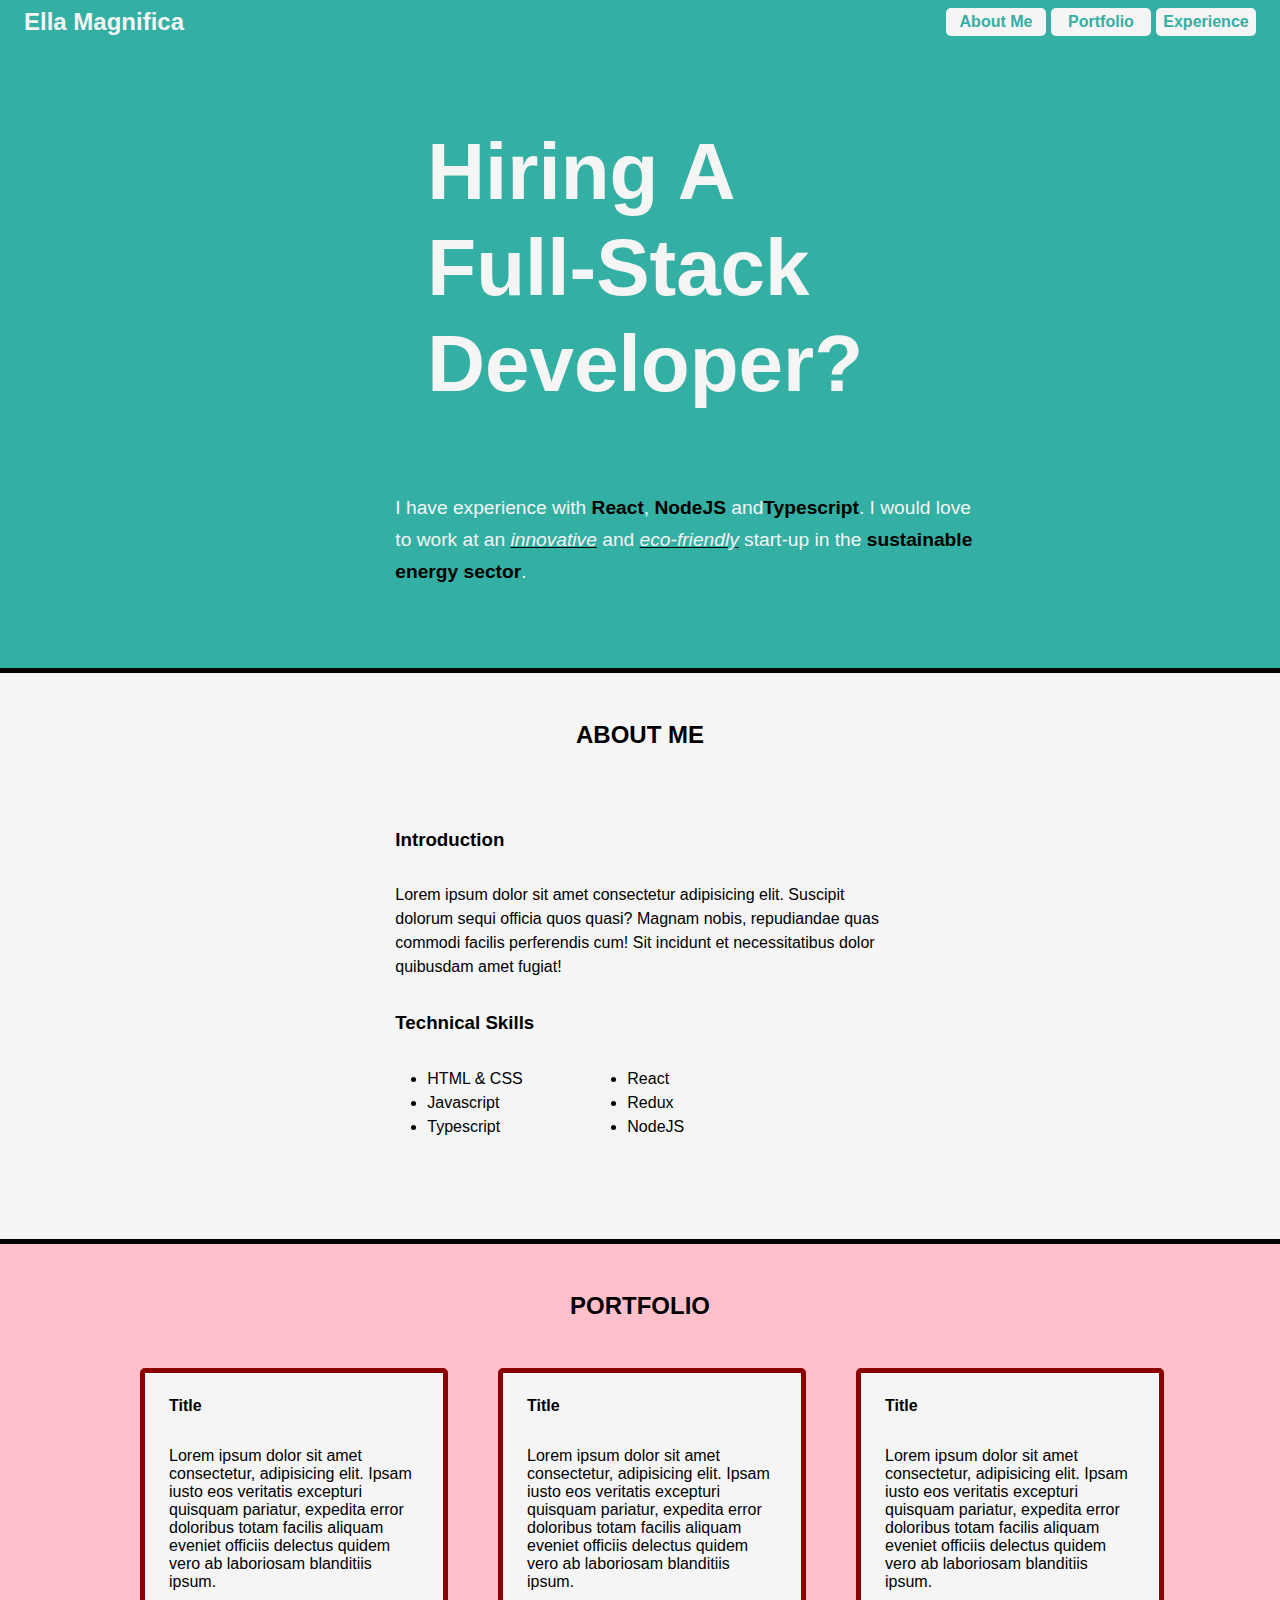
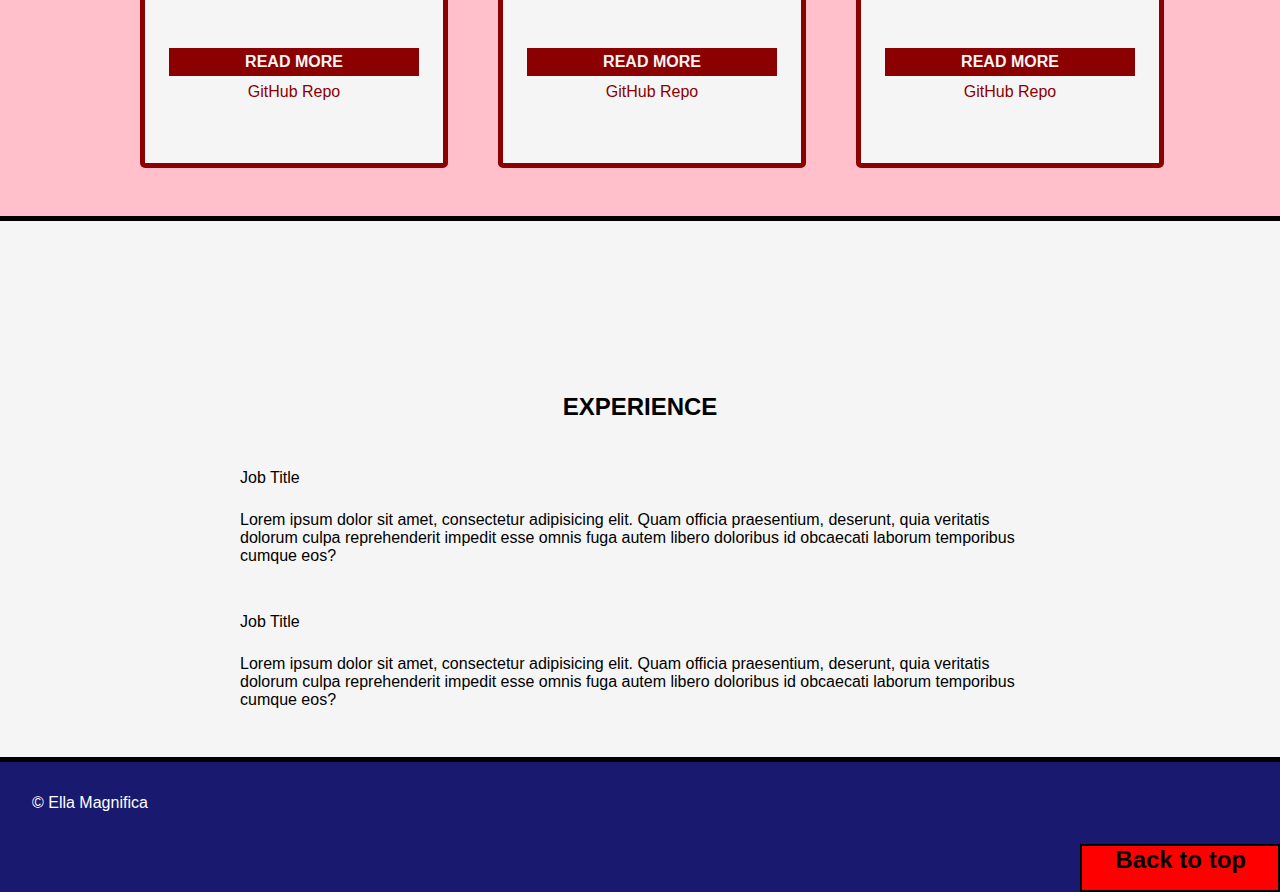
==== commit 8caa87bd: "Completed project" ====
--- a/index.html
+++ b/index.html
@@ -9,7 +9,9 @@
   </head>
   <body>
     <header>
+      <a id="top">
       <p class="name">Ella Magnifica</p>
+      </a>
       <nav>
         <div class="nav-element"><p class="main-nav-element"><a href="#about-me" class="main-nav">About Me</a></p></div>
         <div class="nav-element"><p class="main-nav-element"><a href="#portfolio" class="main-nav">Portfolio</a></p></div>
@@ -18,15 +20,15 @@
     </header>
     <main>
       <div class="header-center">
-      <h1>Hiring A Full-Stack Developer?</h1>
-      <p class="statement">
-        I have experience with
-        <strong>React</strong>,
-        <strong>NodeJS</strong> and<strong>Typescript</strong>. I would love to
-        work at an <em>innovative</em> and <em> eco-friendly</em> start-up in the
-        <strong>sustainable energy sector</strong>.
-      </p>
-    </div>
+        <h1 class="heading">Hiring A Full-Stack Developer?</h1>
+        <p class="statement">
+          I have experience with
+          <strong>React</strong>,
+          <strong>NodeJS</strong> and<strong>Typescript</strong>. I would love to
+          work at an <em>innovative</em> and <em> eco-friendly</em> start-up in the
+          <strong>sustainable energy sector</strong>.
+        </p>
+      </div>
     </main>
     <a id="about-me"><section class="about-me"></a>
       <h2>ABOUT ME</h2>
@@ -77,7 +79,7 @@
           </div>
           <div class="project-links">
             <div class="project">
-              <p><a class="project-link" href="https://gkd3x.csb.app/">READ MORE</a></p>
+              <p><a class="project-link" href="project3.html">READ MORE</a></p>
             </div>
             <div class="github">
               <p><a class="github-link" href="https://github.com/GK230" >GitHub Repo</a></p>
@@ -98,7 +100,7 @@
             </div>
             <div class="project-links">
               <div class="project">
-                <p><a class="project-link" href="https://w54pz.csb.app/">READ MORE</a></p>
+                <p><a class="project-link" href="project2.html">READ MORE</a></p>
               </div>
               <div class="github">
                 <p><a class="github-link" href="https://github.com/GK230">GitHub Repo</a></p>
@@ -119,7 +121,7 @@
             </div>
             <div class="project-links">
               <div class="project">
-                <p><a class="project-link" href="https://2iw5k.csb.app/">READ MORE</a></p>
+                <p><a class="project-link" href="project3.html">READ MORE</a></p>
               </div>
               <div class="github">
                 <p><a class="github-link" href="https://github.com/GK230" >GitHub Repo</a></p>
@@ -153,6 +155,7 @@
       <div class="copyright">
         <p>&#169 Ella Magnifica</p>
       </div>
+      <div class="back-to-top-button"><p class="back-to-top"><a href="#top">Back to top</a></p></div>
     </footer>
   </body>
 </html>
--- a/style.css
+++ b/style.css
@@ -2,6 +2,10 @@
   margin: 0;
   padding: 0;
   box-sizing: border-box;
+}
+
+html {
+  scroll-behavior: smooth;
 }
 
 body {
@@ -67,10 +71,11 @@
   width: 55ch;
 }
 
-main h1 {
+main h1.heading {
   font-size: 5rem;
   line-height: 6rem;
   padding-top: 5rem;
+  text-align: left;
 }
 
 main p.statement {
@@ -135,7 +140,8 @@
 
 section.portfolio .projects {
   display: grid;
-  grid-template-columns: 300px 300px 300px;
+  grid-template-columns: 1fr 1fr 1fr;
+
   grid-gap: 50px;
   margin: auto;
   width: 1000px;
@@ -214,13 +220,12 @@
 
 section.experience {
   display: grid;
-  grid-template-rows: 200px 200px;
-  margin-top: -8rem;
+  grid-template-rows: 1fr 1fr;
   border-bottom: black solid 5px;
 }
 
 section.experience .job {
-  margin-left: 20rem;
+  margin: auto;
   width: 800px;
   padding-bottom: 3rem;
 }
@@ -237,3 +242,70 @@
   color: white;
   padding: 2rem;
 }
+
+footer .back-to-top-button {
+  position: sticky;
+  border: black solid 2px;
+  background-color: red;
+  width: 200px;
+  margin-right: 0;
+  margin-left: auto;
+}
+
+footer .back-to-top-button p.back-to-top {
+  text-align: right;
+  margin-right: 2rem;
+  padding-bottom: 1rem;
+}
+
+footer .back-to-top-button p.back-to-top a {
+  text-decoration: none;
+  color: black;
+  font-size: 1.5rem;
+  font-weight: bold;
+}
+
+body {
+  background-color: whitesmoke;
+}
+
+h1 {
+  text-align: center;
+  padding: 2rem;
+}
+
+.info {
+  width: 500px;
+  margin: auto;
+}
+
+@media screen and (max-width: 1034px) {
+  section.portfolio .projects {
+    display: grid;
+    grid-template-rows: 1fr 1fr 1fr;
+  }
+}
+
+@media screen and (max-width: 827px) {
+  section.experience .job {
+    width: 500px;
+  }
+}
+
+@media screen and (max-width: 681px) {
+  main p.statement {
+    width: 40ch;
+    margin-left: 2rem;
+  }
+}
+
+@media screen and (max-width: 560px) {
+  section.experience .job {
+    width: 300px;
+  }
+
+  main p.statement {
+    width: 30ch;
+    margin-left: 2rem;
+  }
+}
